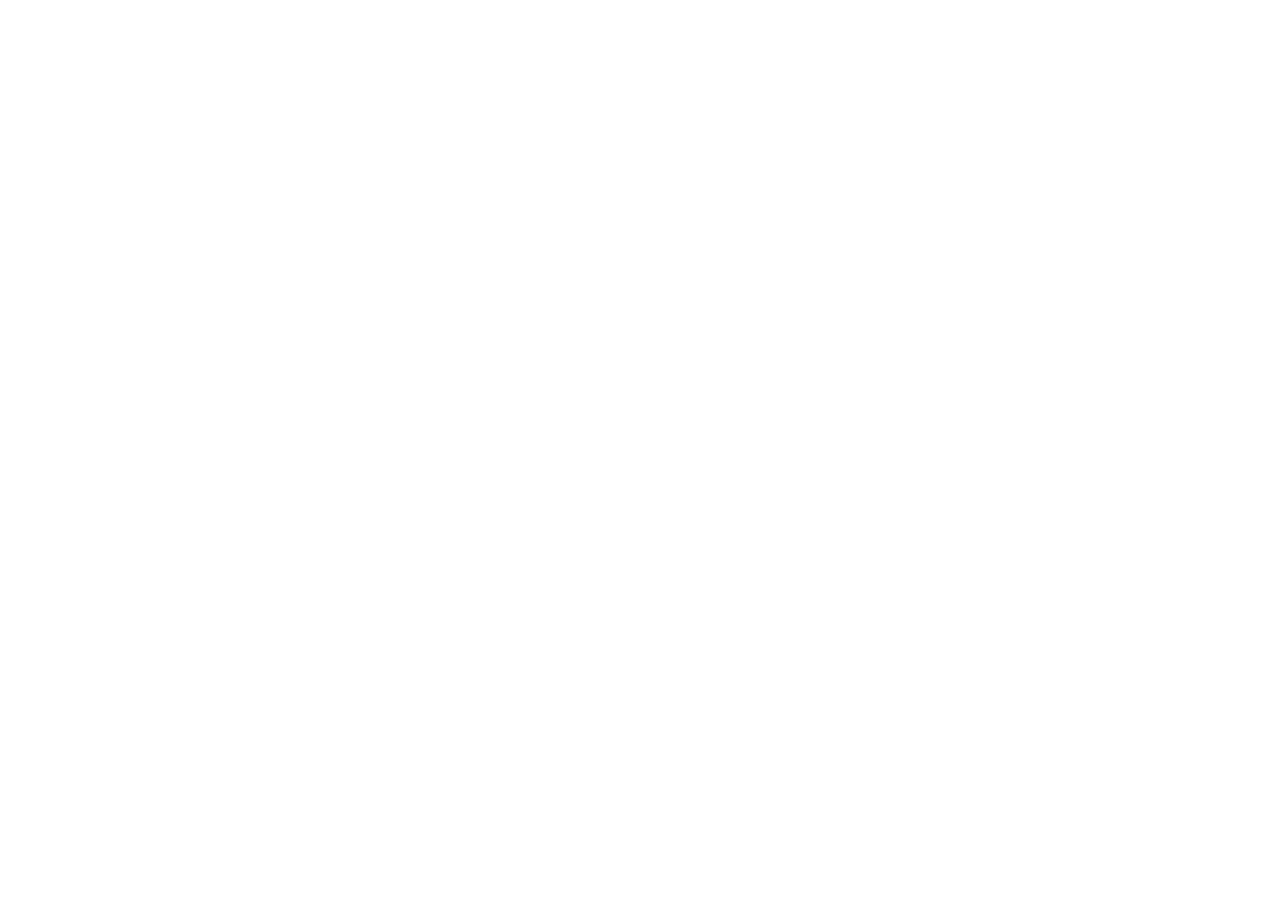
==== index.html @ a3e49c24 "coloquei boilerplate no html" ====
<!DOCTYPE html>
<html lang="en">
<head>
    <meta charset="UTF-8">
    <meta name="viewport" content="width=device-width, initial-scale=1.0">
    <title>newsBellow</title>
</head>
<body>
    
</body>
</html>
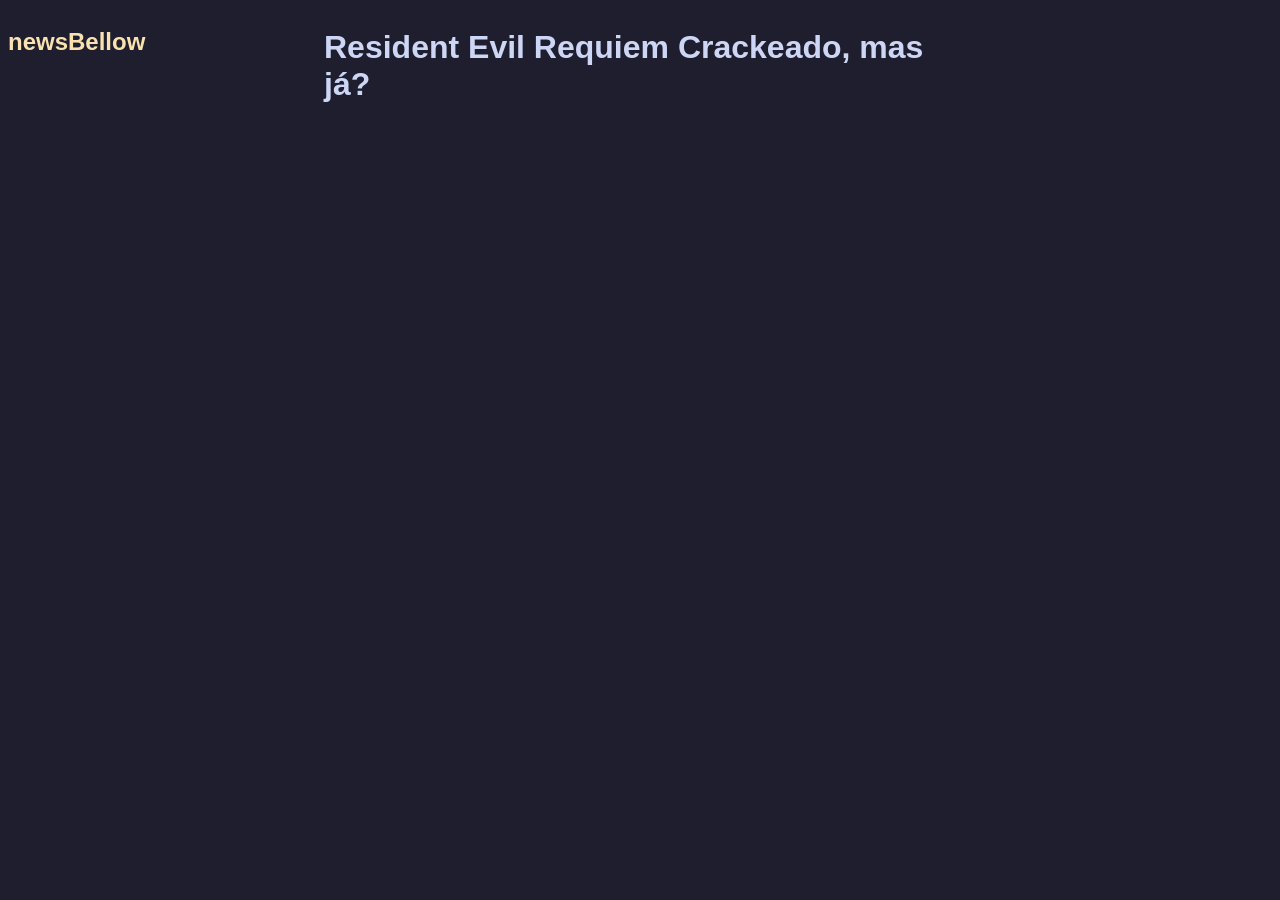
==== commit cdd72750: "template basico" ====
--- a/index.html
+++ b/index.html
@@ -4,8 +4,13 @@
     <meta charset="UTF-8">
     <meta name="viewport" content="width=device-width, initial-scale=1.0">
     <title>newsBellow</title>
+    <link rel="stylesheet" href="style.css">
 </head>
 <body>
-    
+    <div class="container">
+        <h2 class="logo">newsBellow</h2>
+        <h1 class="title"> Resident Evil Requiem Crackeado, mas já?</h1>
+
+    </div>
 </body>
 </html>
--- a/style.css
+++ b/style.css
@@ -0,0 +1,21 @@
+* {
+    background-color: #1e1e2e;
+    font-family: Arial, Helvetica, sans-serif;
+    color: #cdd6f4;
+}
+
+.container {
+    display: grid;
+    max-width: 100%;
+    max-height: 100%;
+    justify-content: center;
+    grid-template-columns: 1fr 2fr 1fr;
+}
+
+.title {
+    justify-self: center;
+}
+
+.logo {
+    color: #f9e2af;
+}
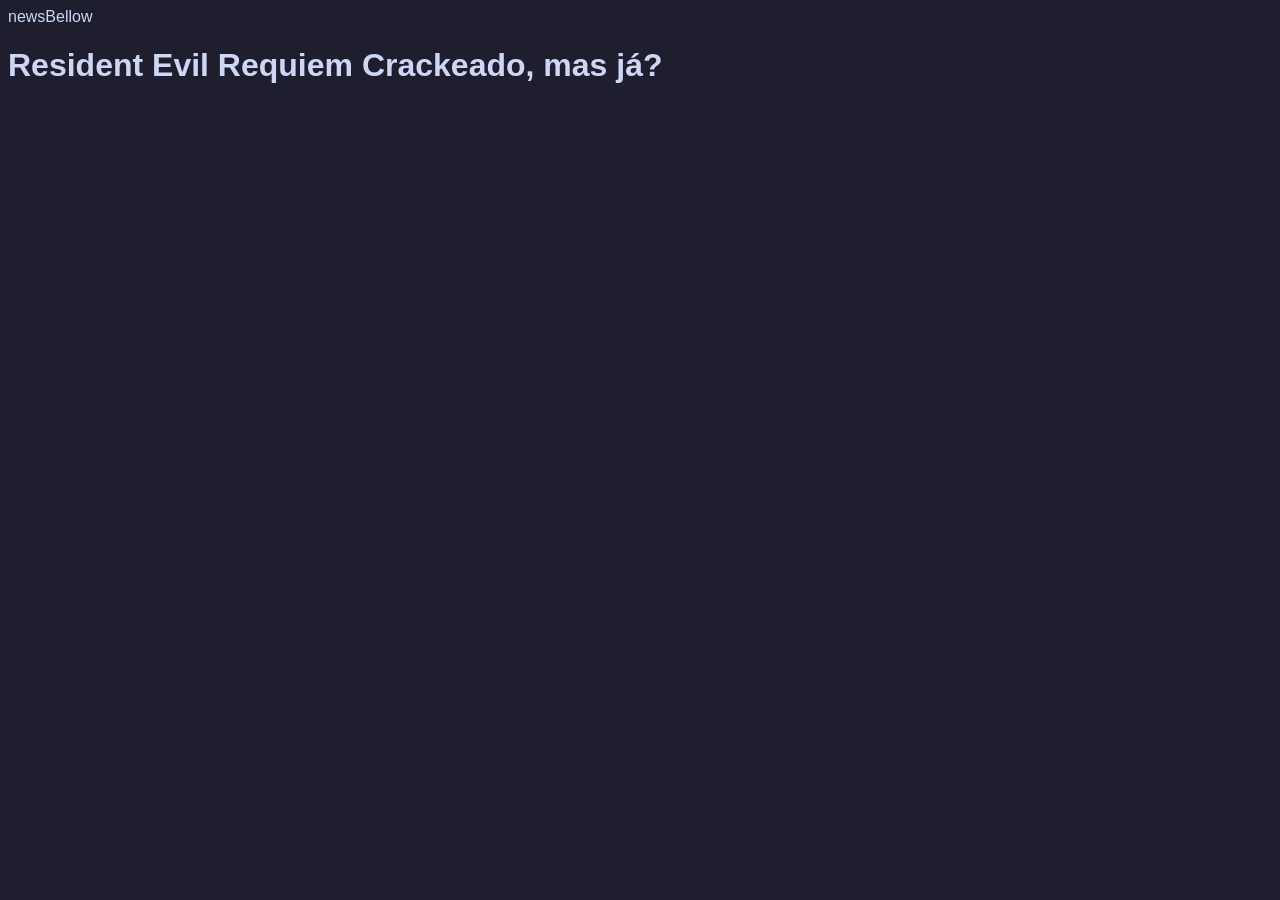
==== commit 9401b9b6: "Removed Grid, uses Flex instead" ====
--- a/index.html
+++ b/index.html
@@ -8,9 +8,10 @@
 </head>
 <body>
     <div class="container">
-        <h2 class="logo">newsBellow</h2>
-        <h1 class="title"> Resident Evil Requiem Crackeado, mas já?</h1>
-
+        <span class="logo">newsBellow</span>
+        <div class="content">
+            <h1 class="title"> Resident Evil Requiem Crackeado, mas já?</h1>
+        
     </div>
 </body>
 </html>
--- a/style.css
+++ b/style.css
@@ -5,17 +5,14 @@
 }
 
 .container {
-    display: grid;
+    display: flex;
     max-width: 100%;
     max-height: 100%;
     justify-content: center;
-    grid-template-columns: 1fr 2fr 1fr;
+    flex-direction: column;
 }
 
-.title {
-    justify-self: center;
-}
-
-.logo {
-    color: #f9e2af;
+.content {
+    display: flex;
+    
 }
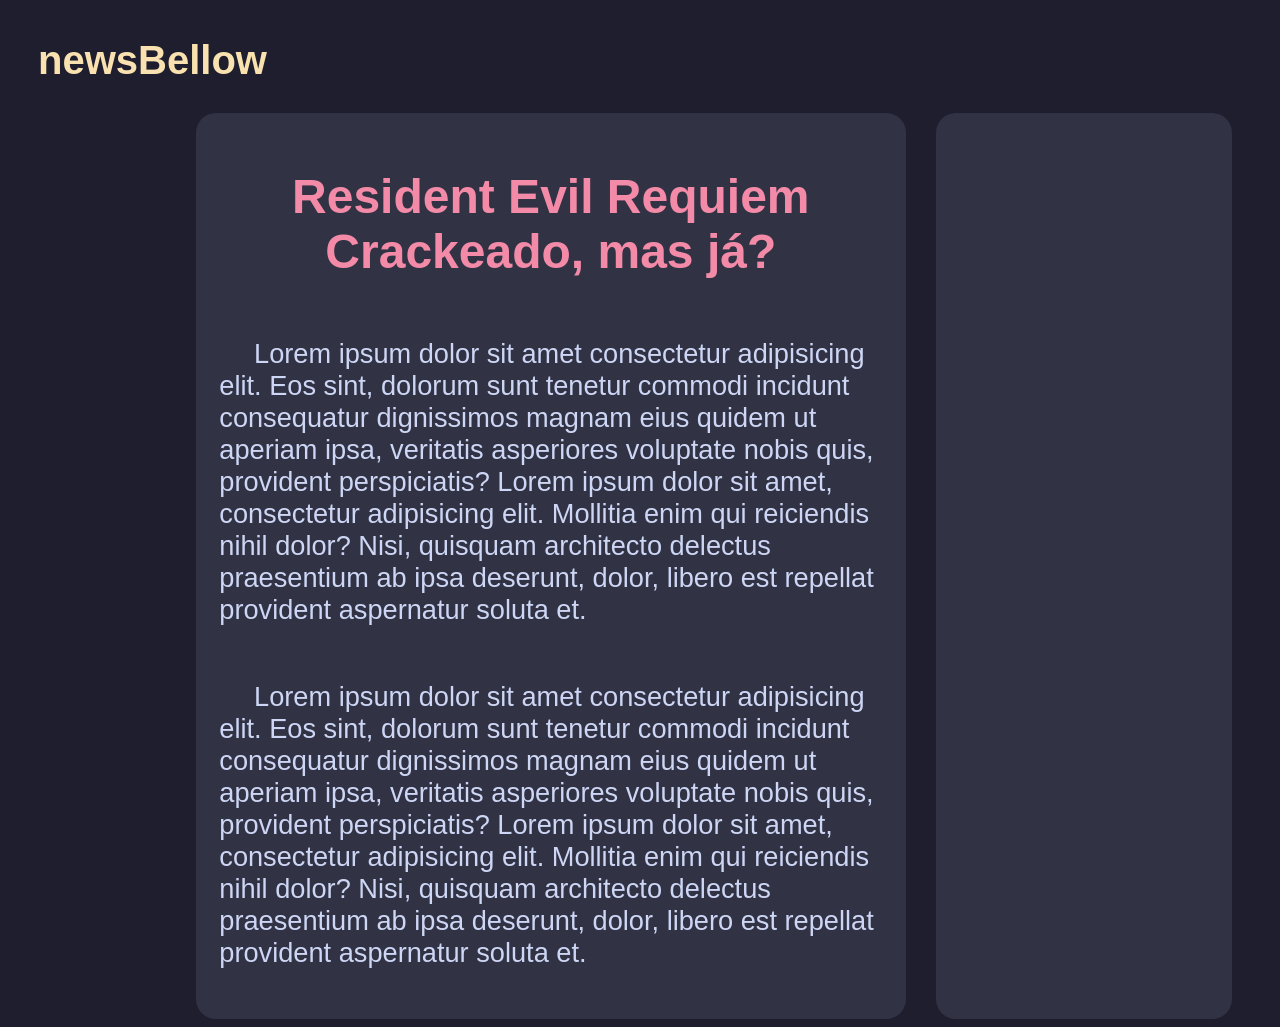
==== commit 83152b84: "fiz no flexbox msm" ====
--- a/index.html
+++ b/index.html
@@ -10,8 +10,22 @@
     <div class="container">
         <span class="logo">newsBellow</span>
         <div class="content">
-            <h1 class="title"> Resident Evil Requiem Crackeado, mas já?</h1>
-        
+            <div class="textDiv">
+                <h1 class="title"> Resident Evil Requiem Crackeado, mas já?</h1>
+                <p> &emsp; Lorem ipsum dolor sit amet consectetur adipisicing elit. Eos sint, dolorum sunt 
+                    tenetur commodi incidunt consequatur dignissimos magnam eius quidem ut aperiam ipsa, 
+                    veritatis asperiores voluptate nobis quis, provident perspiciatis? Lorem ipsum dolor sit amet, 
+                    consectetur adipisicing elit. Mollitia enim qui reiciendis nihil dolor? Nisi, quisquam architecto delectus
+                    praesentium ab ipsa deserunt, dolor, libero est repellat provident aspernatur soluta et.</p>
+                <p> &emsp; Lorem ipsum dolor sit amet consectetur adipisicing elit. Eos sint, dolorum sunt 
+                    tenetur commodi incidunt consequatur dignissimos magnam eius quidem ut aperiam ipsa, 
+                    veritatis asperiores voluptate nobis quis, provident perspiciatis? Lorem ipsum dolor sit amet, 
+                    consectetur adipisicing elit. Mollitia enim qui reiciendis nihil dolor? Nisi, quisquam architecto delectus
+                    praesentium ab ipsa deserunt, dolor, libero est repellat provident aspernatur soluta et.</p>
+            </div>
+            <div class="articles">
+                
+            </div>
     </div>
 </body>
 </html>
--- a/style.css
+++ b/style.css
@@ -4,15 +4,56 @@
     color: #cdd6f4;
 }
 
+h1, p {
+    background-color: transparent;
+}
+
+p {
+    font-size: 170%;
+}
+
 .container {
-    display: flex;
+    display: grid;
     max-width: 100%;
     max-height: 100%;
-    justify-content: center;
+}
+
+.content {
+    gap: 30px;
+    display: flex;
+    justify-content: flex-end;
+    box-sizing: border-box;
+    padding: 0 40px;
+}
+
+.logo {
+    font-size: 40px;
+    color: #f9e2af;
+    margin: 30px;
+    font-weight: 600;
+}
+                        
+.textDiv {
+    display: flex;    
+    width: 60%;
+    background-color: #313244;
+    border-radius: 20px;
+    padding: 2%;
+    box-sizing: border-box;
     flex-direction: column;
 }
 
-.content {
+.title {
+    font-size: 300%;
+    text-align: center;
+    color: #f38ba8;
+}
+
+.articles {
     display: flex;
-    
+    flex-direction: column;
+    width: 25%;
+    justify-content: center;
+    background-color: #313244;
+    border-radius: 20px;
 }
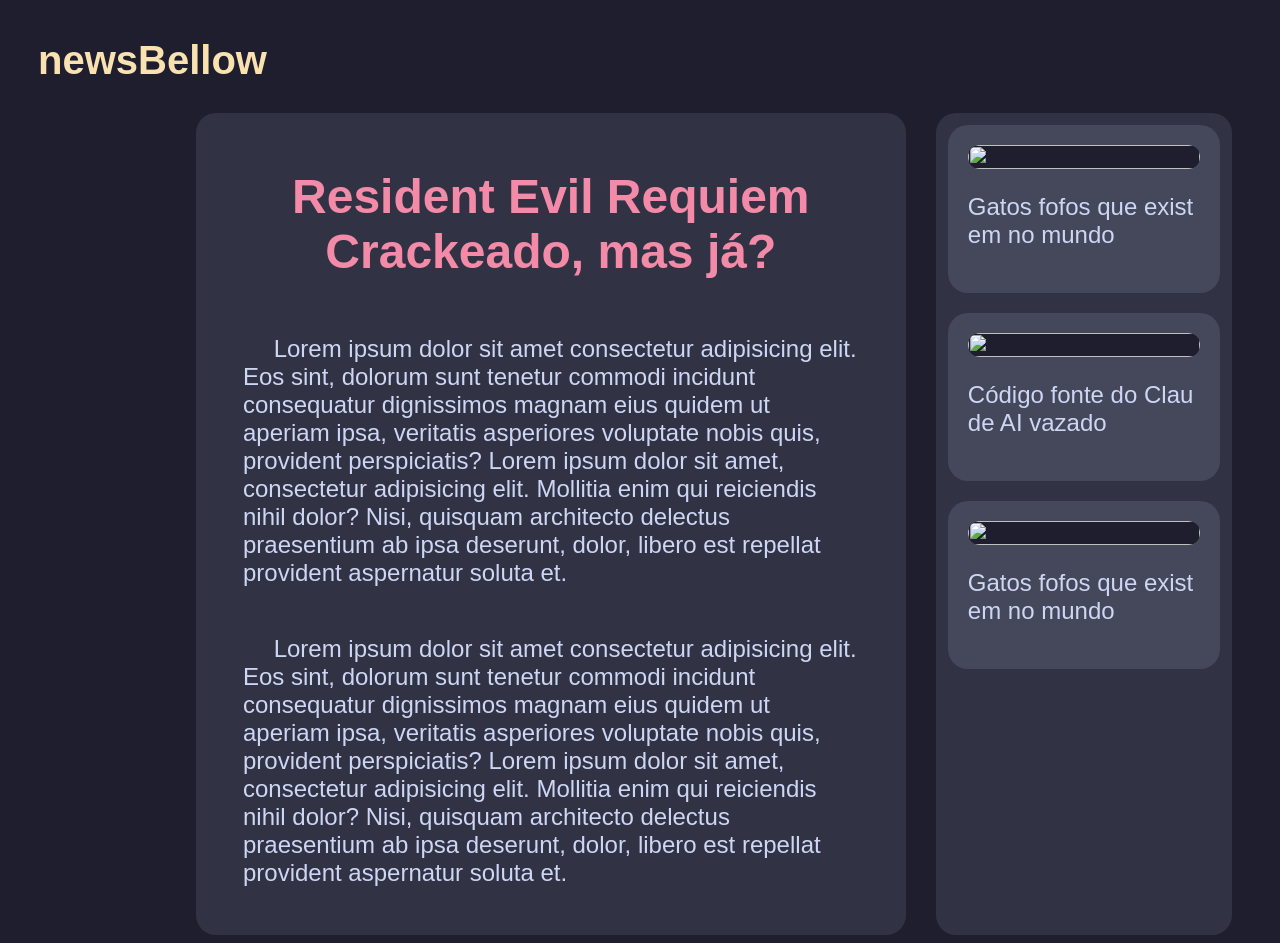
==== commit c7a77e74: "page feita ae" ====
--- a/index.html
+++ b/index.html
@@ -24,7 +24,24 @@
                     praesentium ab ipsa deserunt, dolor, libero est repellat provident aspernatur soluta et.</p>
             </div>
             <div class="articles">
-                
+                <div class="articleCtnr">
+                    <div class="imgCtnr">
+                        <img src="https://articles.hepper.com/wp-content/uploads/2021/12/ragamuffin-cat-in-the-studio_Tatiana-Makotra-Shutterstock.jpg">
+                    </div>
+                    <p>Gatos fofos que existem no mundo</p>
+                </div>
+                <div class="articleCtnr">
+                    <div class="imgCtnr">
+                        <img src="https://articles.hepper.com/wp-content/uploads/2021/12/ragamuffin-cat-in-the-studio_Tatiana-Makotra-Shutterstock.jpg">
+                    </div>
+                    <p>Código fonte do Claude AI vazado</p>
+                </div>
+                <div class="articleCtnr">
+                    <div class="imgCtnr">
+                        <img src="https://articles.hepper.com/wp-content/uploads/2021/12/ragamuffin-cat-in-the-studio_Tatiana-Makotra-Shutterstock.jpg">
+                    </div>
+                    <p>Gatos fofos que existem no mundo</p>
+                </div>
             </div>
     </div>
 </body>
--- a/style.css
+++ b/style.css
@@ -8,8 +8,15 @@
     background-color: transparent;
 }
 
+img {
+    object-fit: cover;
+    width: 100%;
+    height: 100%;
+    border-radius: 20px;
+}
+
 p {
-    font-size: 170%;
+    font-size: 1.5em;
 }
 
 .container {
@@ -36,15 +43,16 @@
 .textDiv {
     display: flex;    
     width: 60%;
+    height: fit-content;
     background-color: #313244;
     border-radius: 20px;
-    padding: 2%;
+    padding: 2% 4%;
     box-sizing: border-box;
     flex-direction: column;
 }
 
 .title {
-    font-size: 300%;
+    font-size: 3em;
     text-align: center;
     color: #f38ba8;
 }
@@ -53,7 +61,27 @@
     display: flex;
     flex-direction: column;
     width: 25%;
-    justify-content: center;
+    align-items: center;
     background-color: #313244;
     border-radius: 20px;
+    padding: 1%;
+    box-sizing: border-box;
+    gap: 20px;
+}
+
+.articleCtnr {
+    display: flex;
+    flex-direction: column;
+    box-sizing: border-box;
+    width: 100%;
+    text-wrap: wrap;
+    padding: 20px;
+    border-radius: 20px;
+    background-color: #45475a;
+    word-break: break-all;
+}
+
+.imgCtnr {
+    width: 100%;
+    border-radius: 20px;
 }
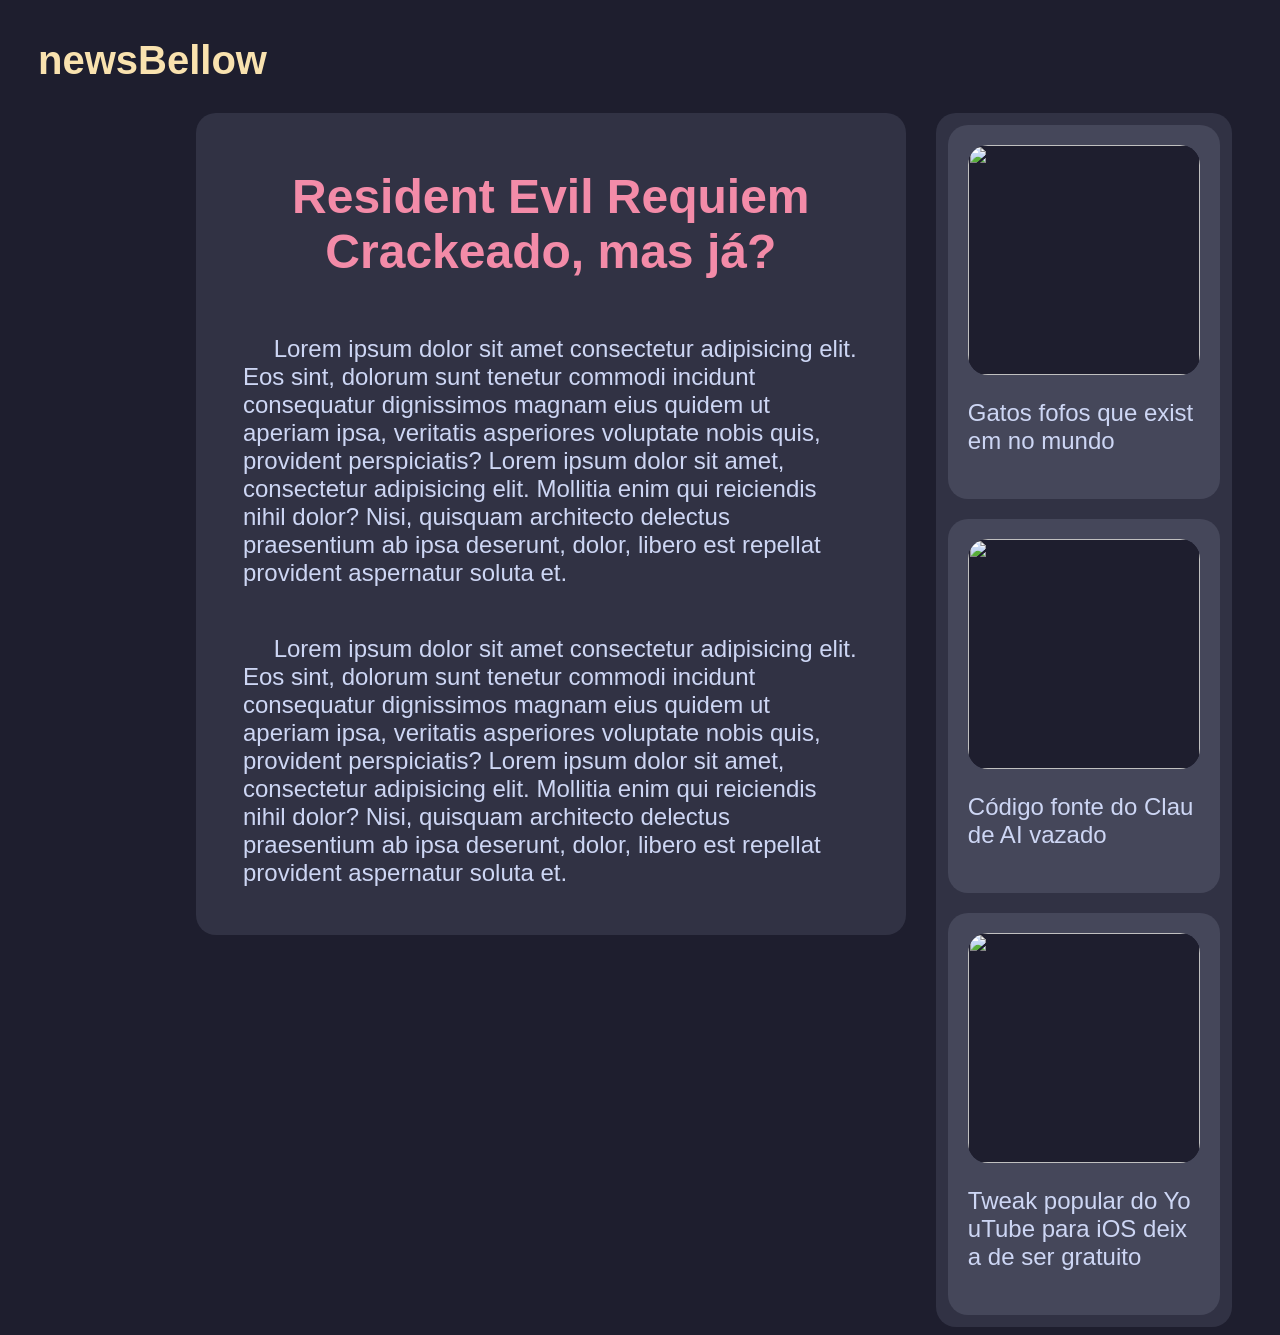
==== commit a1a6bca1: "imagens dos artigos" ====
--- a/index.html
+++ b/index.html
@@ -32,15 +32,15 @@
                 </div>
                 <div class="articleCtnr">
                     <div class="imgCtnr">
-                        <img src="https://articles.hepper.com/wp-content/uploads/2021/12/ragamuffin-cat-in-the-studio_Tatiana-Makotra-Shutterstock.jpg">
+                        <img src="https://cdn.sanity.io/images/9u514z6s/production/d1ab6e8aba08df9961ad9b46eddd00b9b48663b4-2624x1440.png">
                     </div>
                     <p>Código fonte do Claude AI vazado</p>
                 </div>
                 <div class="articleCtnr">
                     <div class="imgCtnr">
-                        <img src="https://articles.hepper.com/wp-content/uploads/2021/12/ragamuffin-cat-in-the-studio_Tatiana-Makotra-Shutterstock.jpg">
+                        <img src="https://upload.wikimedia.org/wikipedia/commons/thumb/6/62/YouTube_social_white_square_%282024%29.svg/1280px-YouTube_social_white_square_%282024%29.svg.png">
                     </div>
-                    <p>Gatos fofos que existem no mundo</p>
+                    <p>Tweak popular do YouTube para iOS deixa de ser gratuito</p>
                 </div>
             </div>
     </div>
--- a/style.css
+++ b/style.css
@@ -83,5 +83,6 @@
 
 .imgCtnr {
     width: 100%;
+    height: 230px;
     border-radius: 20px;
 }
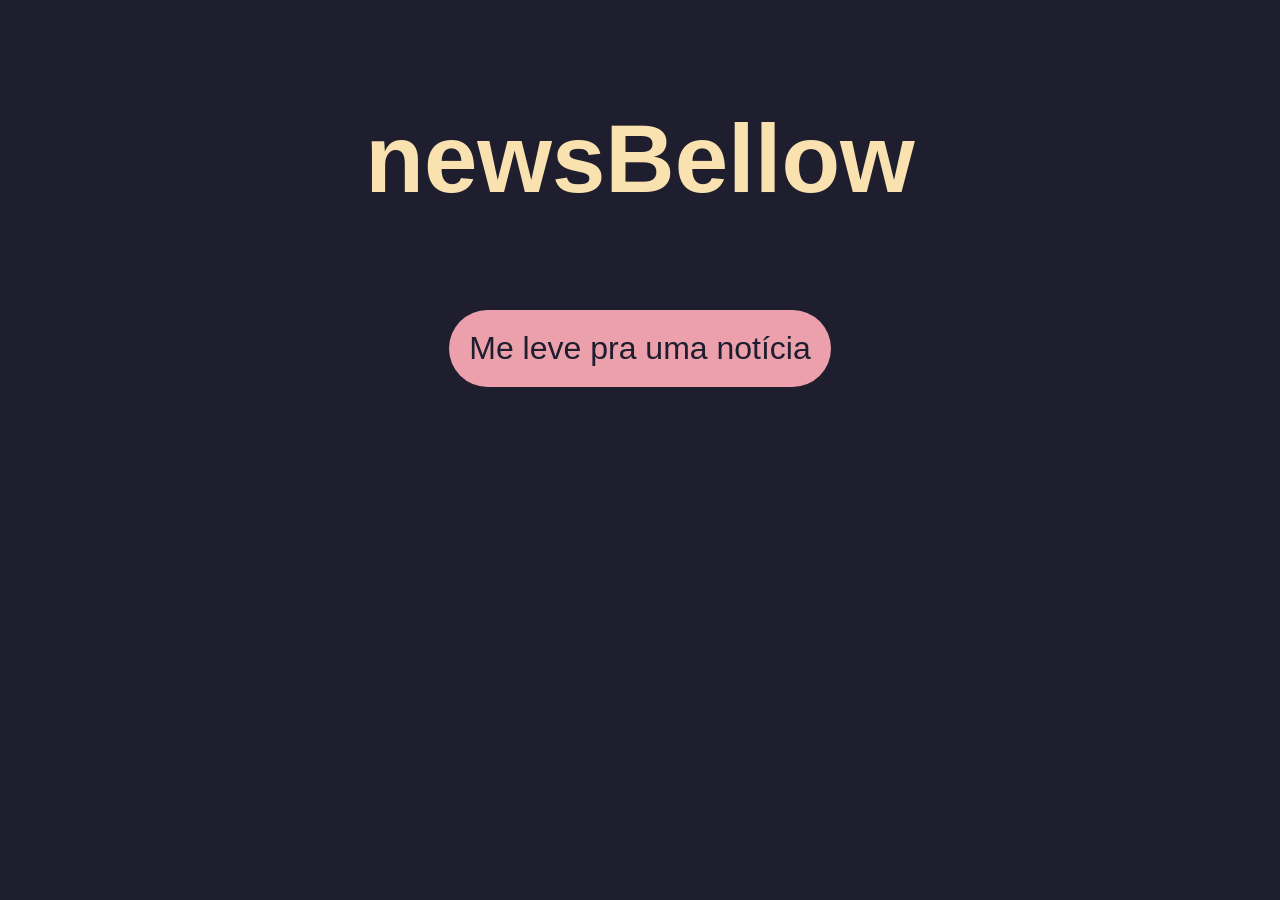
==== commit df2638e0: "foi" ====
--- a/index.html
+++ b/index.html
@@ -8,41 +8,8 @@
 </head>
 <body>
     <div class="container">
-        <span class="logo">newsBellow</span>
-        <div class="content">
-            <div class="textDiv">
-                <h1 class="title"> Resident Evil Requiem Crackeado, mas já?</h1>
-                <p> &emsp; Lorem ipsum dolor sit amet consectetur adipisicing elit. Eos sint, dolorum sunt 
-                    tenetur commodi incidunt consequatur dignissimos magnam eius quidem ut aperiam ipsa, 
-                    veritatis asperiores voluptate nobis quis, provident perspiciatis? Lorem ipsum dolor sit amet, 
-                    consectetur adipisicing elit. Mollitia enim qui reiciendis nihil dolor? Nisi, quisquam architecto delectus
-                    praesentium ab ipsa deserunt, dolor, libero est repellat provident aspernatur soluta et.</p>
-                <p> &emsp; Lorem ipsum dolor sit amet consectetur adipisicing elit. Eos sint, dolorum sunt 
-                    tenetur commodi incidunt consequatur dignissimos magnam eius quidem ut aperiam ipsa, 
-                    veritatis asperiores voluptate nobis quis, provident perspiciatis? Lorem ipsum dolor sit amet, 
-                    consectetur adipisicing elit. Mollitia enim qui reiciendis nihil dolor? Nisi, quisquam architecto delectus
-                    praesentium ab ipsa deserunt, dolor, libero est repellat provident aspernatur soluta et.</p>
-            </div>
-            <div class="articles">
-                <div class="articleCtnr">
-                    <div class="imgCtnr">
-                        <img src="https://articles.hepper.com/wp-content/uploads/2021/12/ragamuffin-cat-in-the-studio_Tatiana-Makotra-Shutterstock.jpg">
-                    </div>
-                    <p>Gatos fofos que existem no mundo</p>
-                </div>
-                <div class="articleCtnr">
-                    <div class="imgCtnr">
-                        <img src="https://cdn.sanity.io/images/9u514z6s/production/d1ab6e8aba08df9961ad9b46eddd00b9b48663b4-2624x1440.png">
-                    </div>
-                    <p>Código fonte do Claude AI vazado</p>
-                </div>
-                <div class="articleCtnr">
-                    <div class="imgCtnr">
-                        <img src="https://upload.wikimedia.org/wikipedia/commons/thumb/6/62/YouTube_social_white_square_%282024%29.svg/1280px-YouTube_social_white_square_%282024%29.svg.png">
-                    </div>
-                    <p>Tweak popular do YouTube para iOS deixa de ser gratuito</p>
-                </div>
-            </div>
+        <p class="logo">newsBellow</p> 
+        <a class="btn" href="pages/cats.html">Me leve pra uma notícia</a>
     </div>
 </body>
 </html>
--- a/style.css
+++ b/style.css
@@ -4,85 +4,26 @@
     color: #cdd6f4;
 }
 
-h1, p {
-    background-color: transparent;
-}
-
-img {
-    object-fit: cover;
-    width: 100%;
-    height: 100%;
-    border-radius: 20px;
-}
-
-p {
-    font-size: 1.5em;
+.logo {
+    font-size: 6em;
+    color: #f9e2af;
+    font-weight: 600;
 }
 
 .container {
-    display: grid;
-    max-width: 100%;
-    max-height: 100%;
-}
-
-.content {
-    gap: 30px;
     display: flex;
-    justify-content: flex-end;
-    box-sizing: border-box;
-    padding: 0 40px;
-}
-
-.logo {
-    font-size: 40px;
-    color: #f9e2af;
-    margin: 30px;
-    font-weight: 600;
-}
-                        
-.textDiv {
-    display: flex;    
-    width: 60%;
-    height: fit-content;
-    background-color: #313244;
-    border-radius: 20px;
-    padding: 2% 4%;
-    box-sizing: border-box;
+    width: 100%;
+    height: 100%;
+    align-items: center;
+    justify-content: center;
     flex-direction: column;
 }
 
-.title {
-    font-size: 3em;
-    text-align: center;
-    color: #f38ba8;
+.btn {
+    background-color: #eba0ac;
+    font-size: 2em;
+    text-decoration: none;
+    padding: 20px;
+    color: #1e1e2e;
+    border-radius: 40px
 }
-
-.articles {
-    display: flex;
-    flex-direction: column;
-    width: 25%;
-    align-items: center;
-    background-color: #313244;
-    border-radius: 20px;
-    padding: 1%;
-    box-sizing: border-box;
-    gap: 20px;
-}
-
-.articleCtnr {
-    display: flex;
-    flex-direction: column;
-    box-sizing: border-box;
-    width: 100%;
-    text-wrap: wrap;
-    padding: 20px;
-    border-radius: 20px;
-    background-color: #45475a;
-    word-break: break-all;
-}
-
-.imgCtnr {
-    width: 100%;
-    height: 230px;
-    border-radius: 20px;
-}
